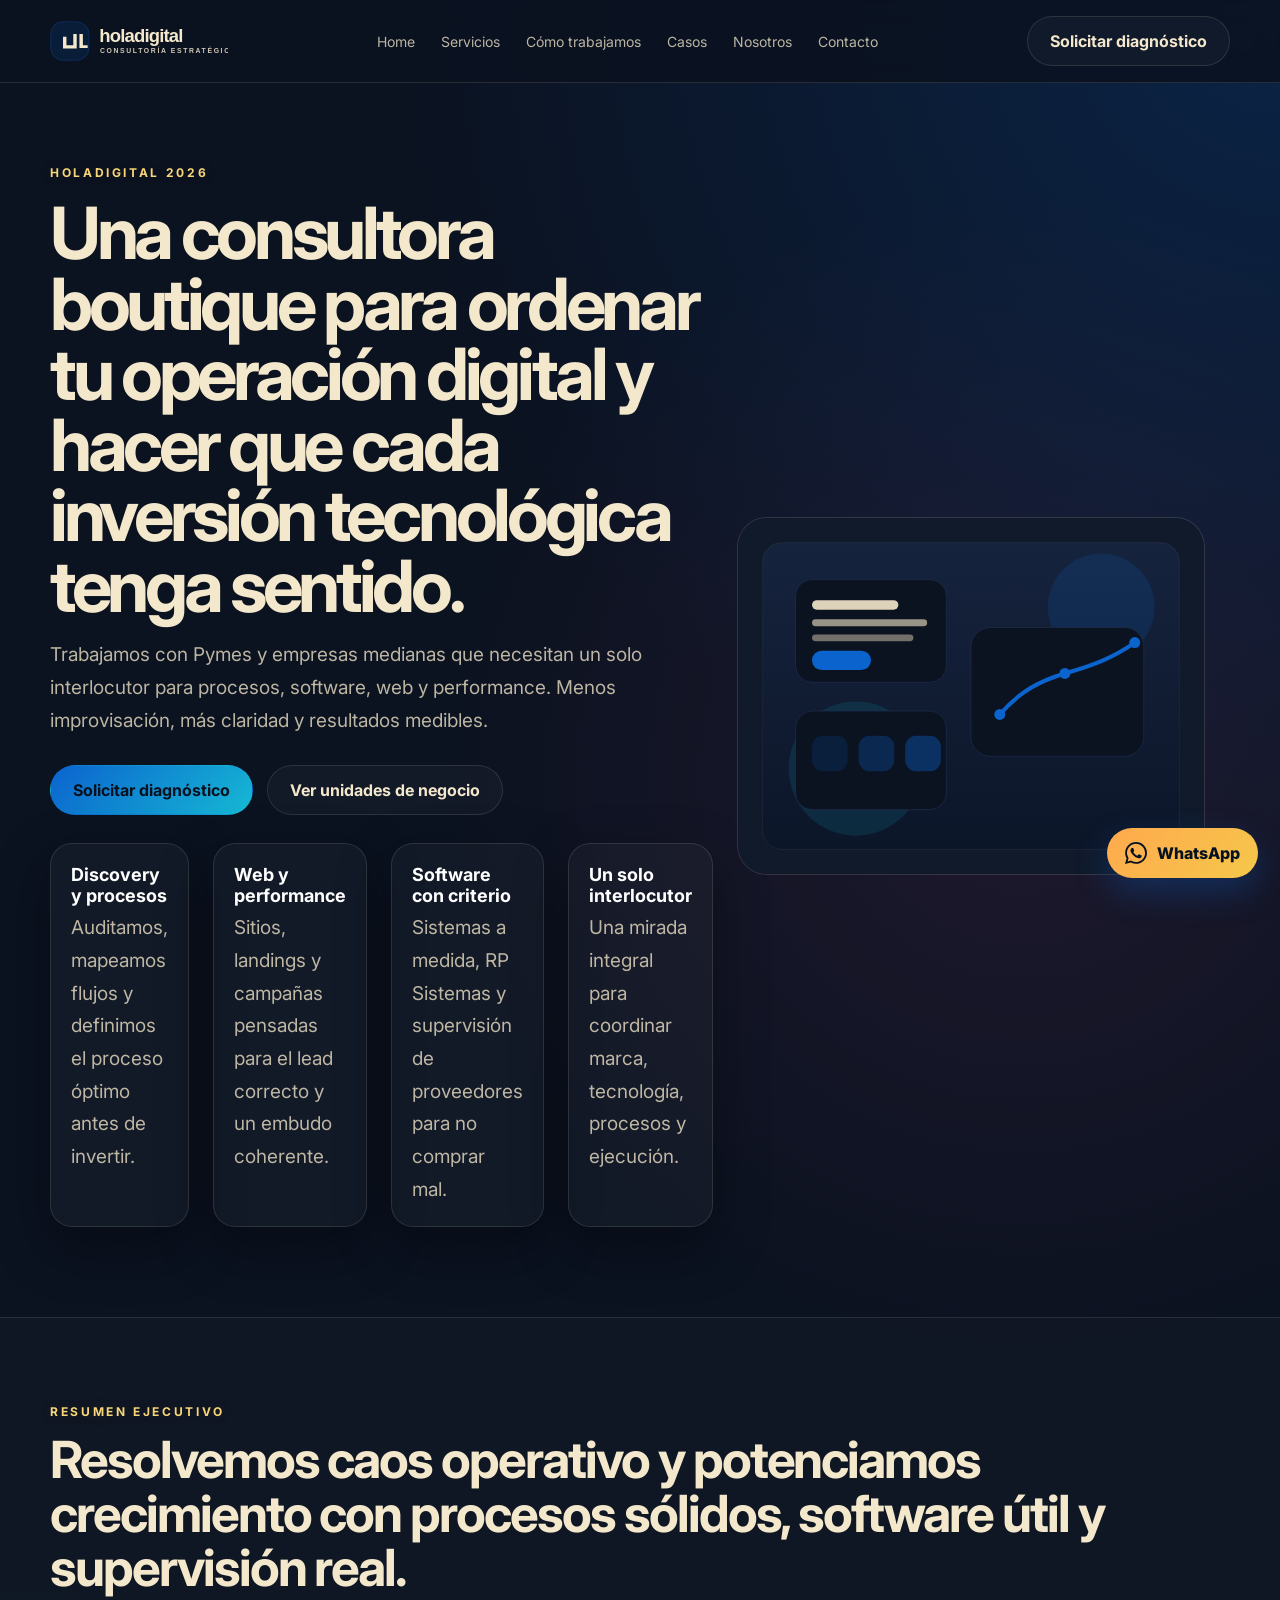
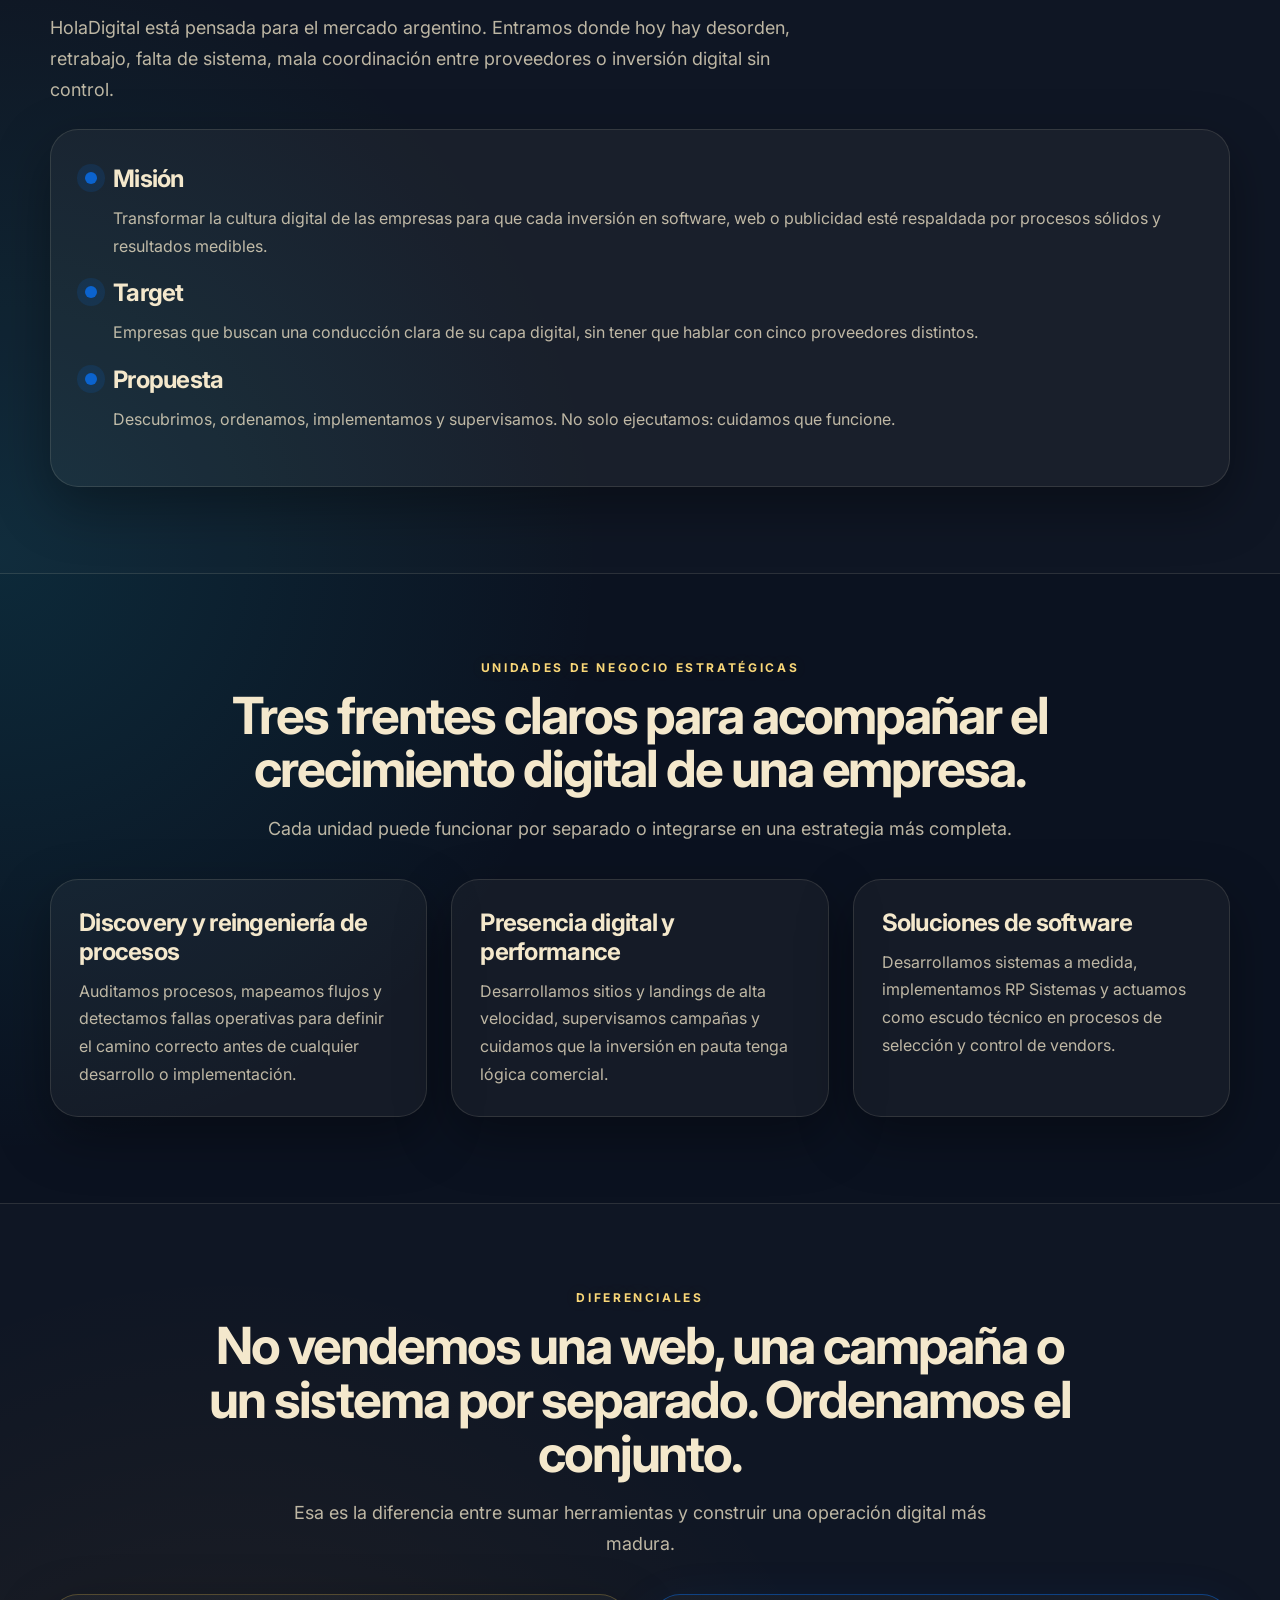
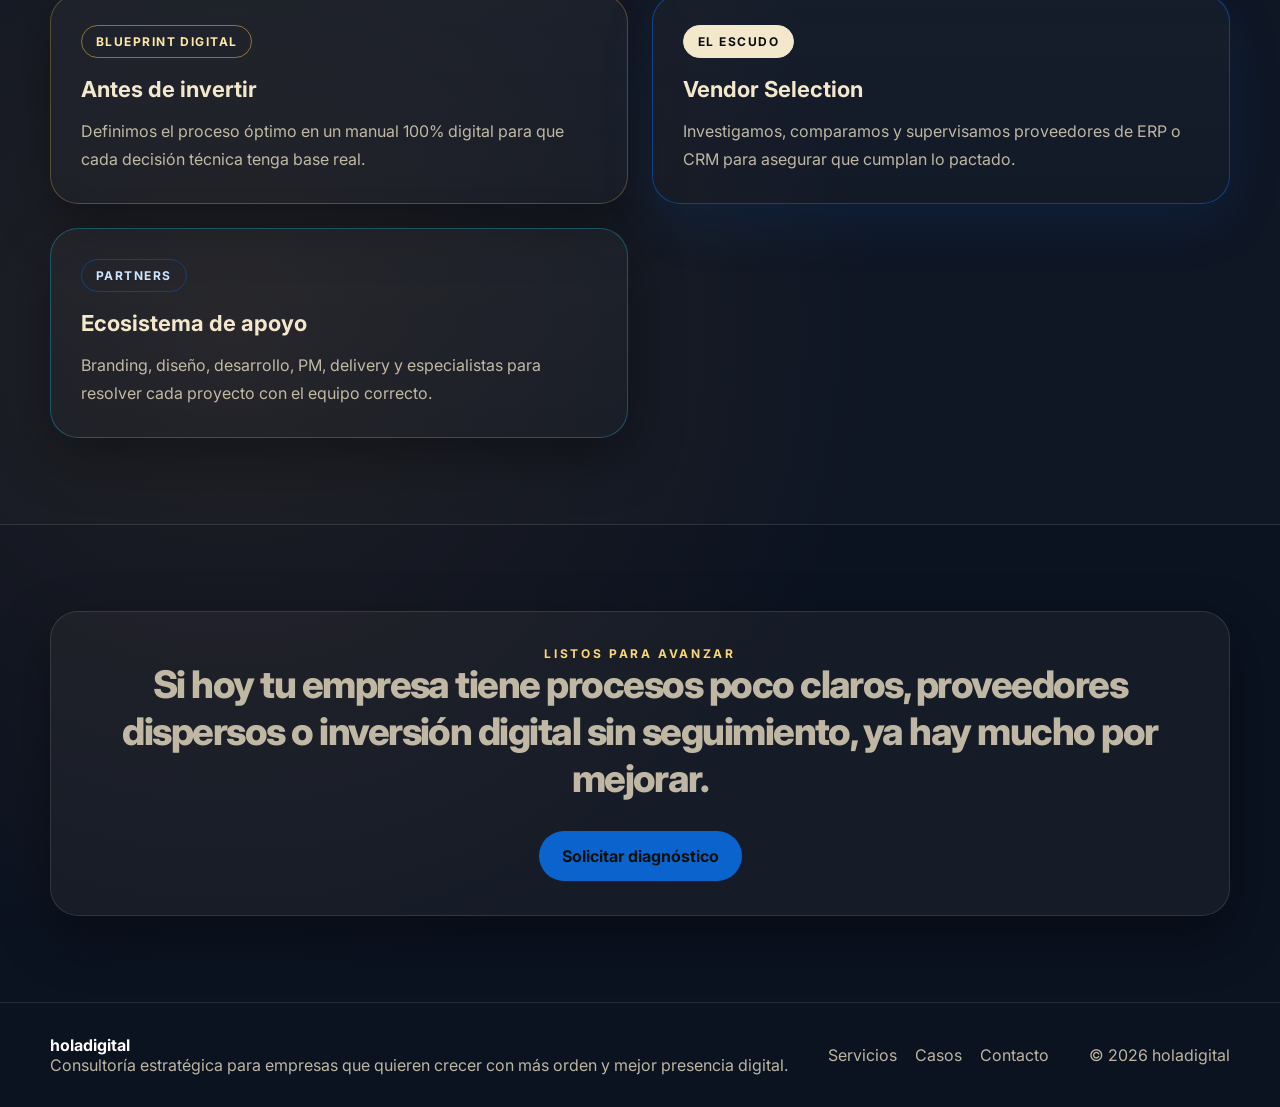
==== index.html @ 7d8ce281 "primera version sitio con plan de negocio" ====
<!DOCTYPE html><html lang="es"><head><meta charset="UTF-8" /><meta name="viewport" content="width=device-width, initial-scale=1.0" /><title>holadigital | Consultoría Estratégica .AR</title><meta name="description" content="Consultora boutique de transformación digital para Pymes y empresas medianas en Argentina." /><link rel="preconnect" href="https://fonts.googleapis.com"><link rel="preconnect" href="https://fonts.gstatic.com" crossorigin><link href="https://fonts.googleapis.com/css2?family=Inter:wght@400;500;600;700;800&display=swap" rel="stylesheet"><link rel="stylesheet" href="assets/css/styles.css" /></head><body><header class="site-header"><div class="container header-inner"><a class="brand" class="active" href="index.html"><img src="assets/img/logo-holadigital.svg" alt="holadigital" /></a><button class="mobile-toggle" aria-label="Abrir menú">Menú</button><nav class="nav"><a href="index.html">Home</a><a href="servicios.html">Servicios</a><a href="como-trabajamos.html">Cómo trabajamos</a><a href="casos.html">Casos</a><a href="nosotros.html">Nosotros</a><a href="contacto.html">Contacto</a></nav><a class="btn btn-secondary" href="contacto.html">Solicitar diagnóstico</a></div></header><main>
<section class="hero">
  <div class="container hero-grid">
    <div>
      <div class="eyebrow">HolaDigital 2026</div>
      <h1>Una consultora boutique para ordenar tu operación digital y hacer que cada inversión tecnológica tenga sentido.</h1>
      <p>Trabajamos con Pymes y empresas medianas que necesitan un solo interlocutor para procesos, software, web y performance. Menos improvisación, más claridad y resultados medibles.</p>
      <div class="btn-group">
        <a class="btn btn-primary" href="contacto.html">Solicitar diagnóstico</a>
        <a class="btn btn-secondary" href="servicios.html">Ver unidades de negocio</a>
      </div>
      <div class="hero-proof proof-grid">
        <div class="proof-card"><strong>Discovery y procesos</strong><p>Auditamos, mapeamos flujos y definimos el proceso óptimo antes de invertir.</p></div>
        <div class="proof-card"><strong>Web y performance</strong><p>Sitios, landings y campañas pensadas para el lead correcto y un embudo coherente.</p></div>
        <div class="proof-card"><strong>Software con criterio</strong><p>Sistemas a medida, RP Sistemas y supervisión de proveedores para no comprar mal.</p></div>
        <div class="proof-card"><strong>Un solo interlocutor</strong><p>Una mirada integral para coordinar marca, tecnología, procesos y ejecución.</p></div>
      </div>
    </div>
    <div class="image-wrap"><img src="assets/img/hero-visual.svg" alt="Visual institucional de holadigital" /></div>
  </div>
</section>

<section class="section section-alt">
  <div class="container split-highlight">
    <div>
      <div class="eyebrow">Resumen ejecutivo</div>
      <h2 class="section-title">Resolvemos caos operativo y potenciamos crecimiento con procesos sólidos, software útil y supervisión real.</h2>
      <p class="lead">HolaDigital está pensada para el mercado argentino. Entramos donde hoy hay desorden, retrabajo, falta de sistema, mala coordinación entre proveedores o inversión digital sin control.</p>
    </div>
    <div class="panel">
      <div class="feature-line"><span class="icon-dot"></span><div><h3>Misión</h3><p>Transformar la cultura digital de las empresas para que cada inversión en software, web o publicidad esté respaldada por procesos sólidos y resultados medibles.</p></div></div>
      <div class="feature-line"><span class="icon-dot"></span><div><h3>Target</h3><p>Empresas que buscan una conducción clara de su capa digital, sin tener que hablar con cinco proveedores distintos.</p></div></div>
      <div class="feature-line"><span class="icon-dot"></span><div><h3>Propuesta</h3><p>Descubrimos, ordenamos, implementamos y supervisamos. No solo ejecutamos: cuidamos que funcione.</p></div></div>
    </div>
  </div>
</section>

<section class="section">
  <div class="container">
    <div class="section-heading-center">
      <div class="eyebrow">Unidades de negocio estratégicas</div>
      <h2 class="section-title">Tres frentes claros para acompañar el crecimiento digital de una empresa.</h2>
      <p class="lead center-lead">Cada unidad puede funcionar por separado o integrarse en una estrategia más completa.</p>
    </div>
    <div class="grid-3">
      <div class="card">
        <h3>Discovery y reingeniería de procesos</h3>
        <p>Auditamos procesos, mapeamos flujos y detectamos fallas operativas para definir el camino correcto antes de cualquier desarrollo o implementación.</p>
      </div>
      <div class="card">
        <h3>Presencia digital y performance</h3>
        <p>Desarrollamos sitios y landings de alta velocidad, supervisamos campañas y cuidamos que la inversión en pauta tenga lógica comercial.</p>
      </div>
      <div class="card">
        <h3>Soluciones de software</h3>
        <p>Desarrollamos sistemas a medida, implementamos RP Sistemas y actuamos como escudo técnico en procesos de selección y control de vendors.</p>
      </div>
    </div>
  </div>
</section>

<section class="section section-alt">
  <div class="container">
    <div class="section-heading-center">
      <div class="eyebrow">Diferenciales</div>
      <h2 class="section-title">No vendemos una web, una campaña o un sistema por separado. Ordenamos el conjunto.</h2>
      <p class="lead center-lead">Esa es la diferencia entre sumar herramientas y construir una operación digital más madura.</p>
    </div>
    <div class="pricing-grid">
      <article class="price-card">
        <div class="plan-badge">Blueprint Digital</div>
        <h3>Antes de invertir</h3>
        <p>Definimos el proceso óptimo en un manual 100% digital para que cada decisión técnica tenga base real.</p>
      </article>
      <article class="price-card price-card-featured">
        <div class="plan-badge plan-badge-light">El Escudo</div>
        <h3>Vendor Selection</h3>
        <p>Investigamos, comparamos y supervisamos proveedores de ERP o CRM para asegurar que cumplan lo pactado.</p>
      </article>
      <article class="price-card">
        <div class="plan-badge">Partners</div>
        <h3>Ecosistema de apoyo</h3>
        <p>Branding, diseño, desarrollo, PM, delivery y especialistas para resolver cada proyecto con el equipo correcto.</p>
      </article>
    </div>
  </div>
</section>

<section class="section">
  <div class="container">
    <div class="panel cta-band">
      <div class="eyebrow">Listos para avanzar</div>
      <p class="highlight-line">Si hoy tu empresa tiene procesos poco claros, proveedores dispersos o inversión digital sin seguimiento, ya hay mucho por mejorar.</p>
      <div class="btn-group" style="justify-content:center;">
        <a class="btn btn-primary" href="contacto.html">Solicitar diagnóstico</a>
      </div>
    </div>
  </div>
</section>
</main><footer class="footer"><div class="container footer-inner"><div><strong style="display:block;color:#fff;">holadigital</strong><span>Consultoría estratégica para empresas que quieren crecer con más orden y mejor presencia digital.</span></div><div class="footer-links"><a href="servicios.html">Servicios</a><a href="casos.html">Casos</a><a href="contacto.html">Contacto</a></div><div>© <span data-year></span> holadigital</div></div></footer><a class="whatsapp-float" href="https://wa.me/5491100000000?text=Hola%20holadigital%2C%20quiero%20solicitar%20un%20diagn%C3%B3stico" target="_blank" rel="noopener"><svg viewBox="0 0 24 24" fill="currentColor" aria-hidden="true"><path d="M20.52 3.48A11.86 11.86 0 0012.07 0C5.52 0 .18 5.34.18 11.88c0 2.1.55 4.14 1.6 5.94L0 24l6.36-1.67a11.84 11.84 0 005.71 1.46h.01c6.54 0 11.88-5.34 11.88-11.88 0-3.17-1.23-6.15-3.44-8.43Zm-8.45 18.3h-.01a9.85 9.85 0 01-5.02-1.38l-.36-.21-3.77.99 1.01-3.67-.24-.38a9.84 9.84 0 01-1.5-5.25c0-5.45 4.43-9.88 9.89-9.88a9.8 9.8 0 016.99 2.9 9.83 9.83 0 012.89 6.98c0 5.45-4.43 9.9-9.89 9.9Zm5.42-7.42c-.3-.15-1.77-.87-2.04-.96-.28-.11-.47-.15-.67.15-.2.29-.77.96-.95 1.15-.17.2-.35.22-.65.07-.3-.15-1.25-.46-2.39-1.46-.88-.78-1.48-1.74-1.65-2.04-.17-.29-.02-.45.13-.6.14-.14.3-.35.45-.52.15-.17.2-.3.3-.5.1-.2.05-.37-.03-.52-.08-.15-.67-1.62-.92-2.22-.24-.58-.48-.5-.67-.5h-.57c-.2 0-.52.08-.8.37-.28.3-1.05 1.03-1.05 2.5s1.08 2.9 1.23 3.1c.15.2 2.12 3.23 5.13 4.53.72.31 1.28.5 1.72.64.72.23 1.37.2 1.88.12.58-.09 1.77-.72 2.02-1.41.25-.69.25-1.28.17-1.4-.08-.12-.28-.19-.58-.34Z"/></svg><span>WhatsApp</span></a><script src="assets/js/main.js"></script></body></html>
---- assets/css/styles.css ----
:root {
  --bg: #0b1220;
  --bg-soft: #111a2d;
  --surface: rgba(244, 232, 204, 0.045);
  --surface-strong: rgba(244, 232, 204, 0.075);
  --border: rgba(244, 232, 204, 0.12);
  --text: #F4E8CC;
  --muted: rgba(244, 232, 204, 0.76);
  --primary: #0B63CE;
  --primary-strong: #16B9D4;
  --primary-soft: rgba(11, 99, 206, 0.14);
  --primary-deep: #09489A;
  --accent-warm: #FFA94D;
  --accent-pink: #FF6AC2;
  --accent-gold: #F5C84B;
  --white: #ffffff;
  --bone: #F4E8CC;
  --max: 1180px;
  --radius: 28px;
  --shadow: 0 20px 54px rgba(0,0,0,0.34);
}
* { box-sizing: border-box; }
html { scroll-behavior: smooth; }
body {
  margin: 0;
  font-family: Inter, Arial, Helvetica, sans-serif;
  color: var(--text);
  background:
    radial-gradient(circle at top right, rgba(11,99,206,0.22), transparent 20%),
    radial-gradient(circle at left, rgba(22,185,212,0.14), transparent 24%),
    radial-gradient(circle at 80% 18%, rgba(255,106,194,0.08), transparent 16%),
    radial-gradient(circle at 18% 82%, rgba(255,169,77,0.08), transparent 18%),
    var(--bg);
}
a { color: inherit; text-decoration: none; }
img { max-width: 100%; display: block; }
p { margin: 0; color: var(--muted); line-height: 1.72; }
.container { width: min(calc(100% - 40px), var(--max)); margin: 0 auto; }
.section { padding: 86px 0; }
.section-alt { background: rgba(255,255,255,0.015); border-top: 1px solid var(--border); border-bottom: 1px solid var(--border); }
.eyebrow { color: #f9d778; text-transform: uppercase; letter-spacing: .22em; font-size: 12px; font-weight: 700; }
.section-title { font-size: clamp(30px,4vw,52px); line-height: 1.05; margin: 14px 0 18px; letter-spacing: -.04em; }
.lead { font-size: 18px; max-width: 760px; }
.small-title { font-size: 12px; letter-spacing: .2em; text-transform: uppercase; color: #ffd59a; }
.btn-group { display: flex; flex-wrap: wrap; gap: 14px; margin-top: 28px; }
.btn { display:inline-flex; align-items:center; justify-content:center; padding:14px 22px; border-radius:999px; font-weight:700; transition:.2s ease; border:1px solid transparent; }
.btn-primary { background: var(--primary); color: #08110b; }
.btn-primary:hover { transform: translateY(-1px); background: var(--primary-strong); }
.btn-secondary { border-color: var(--border); background: rgba(255,255,255,0.03); }
.btn-secondary:hover { background: rgba(255,255,255,0.06); }
.site-header { position: sticky; top:0; z-index:50; backdrop-filter: blur(12px); background: rgba(11,18,32,.86); border-bottom:1px solid var(--border); }
.header-inner { min-height:82px; display:flex; align-items:center; justify-content:space-between; gap:24px; }
.brand { display:flex; align-items:center; gap:14px; }
.brand img { width: 178px; height: auto; }
.brand-sub { font-size:11px; color: var(--muted); text-transform: uppercase; letter-spacing: .24em; }
.nav { display:flex; align-items:center; gap:26px; }
.nav a { color: var(--muted); font-size:14px; }
.nav a:hover, .nav a.active { color: var(--white); }
.mobile-toggle { display:none; }
.hero { padding: 82px 0 90px; }
.hero-grid, .grid-2, .grid-3, .grid-4, .contact-layout, .table-row, .split-highlight, .pricing-grid, .proof-grid { display:grid; gap:24px; }
.hero-grid { grid-template-columns: 1.05fr .95fr; align-items:center; }
.hero h1 { font-size: clamp(42px,6vw,72px); line-height: .98; margin: 18px 0; letter-spacing: -.06em; }
.hero p { max-width: 700px; font-size: 19px; }
.grid-2 { grid-template-columns: repeat(2,1fr); }
.grid-3 { grid-template-columns: repeat(3,1fr); }
.grid-4, .proof-grid { grid-template-columns: repeat(4,1fr); }
.card, .panel, .image-card, .price-card, .proof-card { border:1px solid var(--border); background: var(--surface); border-radius: var(--radius); box-shadow: var(--shadow); }
.card { padding: 28px; }
.panel { padding: 34px; }
.image-card { overflow:hidden; }
.card h3, .panel h3 { margin:0 0 12px; font-size:24px; letter-spacing:-.03em; }
.case-top, .plan-badge { font-size:12px; text-transform:uppercase; letter-spacing:.12em; font-weight:700; }
.case-top { color:#f9d778; }
.feature-line { display:flex; gap:16px; align-items:flex-start; margin-bottom:18px; }
.icon-dot { width:12px; height:12px; border-radius:999px; background: var(--primary); box-shadow: 0 0 0 8px rgba(11,99,206,.16); margin-top:8px; flex:0 0 auto; }
.stat-block, .proof-card { padding:20px; border-radius:22px; background: rgba(255,255,255,0.03); border:1px solid var(--border); }
.metric { font-size:16px; font-weight:600; color:var(--text); }
.metric small { display:block; margin-top:8px; color:var(--muted); font-weight:400; }
.before-after { display:grid; gap:16px; margin:20px 0; }
.impact { border:1px solid rgba(11,99,206,.3); background: var(--primary-soft); border-radius:22px; padding:18px; }
.page-hero { padding: 76px 0 56px; }
.page-hero .section-title { max-width: 900px; }
.highlight-line { font-size: clamp(24px,3vw,38px); line-height:1.24; font-weight:800; letter-spacing:-.04em; }
.image-wrap { border-radius: 30px; overflow:hidden; border:1px solid var(--border); background: rgba(255,255,255,0.02); }
form { display:grid; gap:16px; }
.form-grid { display:grid; grid-template-columns:repeat(2,1fr); gap:16px; }
label { display:grid; gap:8px; font-size:14px; color: var(--muted); }
input, textarea { width:100%; background:#0a1120; border:1px solid var(--border); border-radius:18px; padding:14px 16px; color:var(--text); font:inherit; }
textarea { min-height: 160px; resize: vertical; }
input:focus, textarea:focus { outline:2px solid rgba(11,99,206,.3); border-color: rgba(11,99,206,.35); }
.footer { border-top:1px solid var(--border); padding:32px 0; color: var(--muted); }
.footer-inner { display:flex; justify-content:space-between; align-items:center; gap:20px; }
.footer-links { display:flex; flex-wrap:wrap; gap:18px; }
.cta-band { text-align:center; }
.process-step { display:grid; grid-template-columns:58px 1fr; gap:18px; align-items:start; }
.step-number { width:58px; height:58px; border-radius:18px; background: var(--primary); color:#08110b; font-weight:800; display:flex; align-items:center; justify-content:center; }
.plan-badge { display:inline-flex; align-items:center; justify-content:center; border:1px solid rgba(11,99,206,.45); color:#cde6ff; padding:8px 14px; border-radius:999px; margin-bottom:18px; }
.plan-badge-light { background: var(--bone); color:#0D0D0D; border-color: var(--bone); }
.section-heading-center { text-align:center; max-width:900px; margin:0 auto 34px; }
.center-lead { margin:0 auto; }
.pricing-grid { grid-template-columns: repeat(2,1fr); }
.price-card { padding: 30px; background: linear-gradient(180deg, rgba(255,255,255,.03), rgba(255,255,255,.015)); }
.price-card-featured { border-color: rgba(11,99,206,.7); box-shadow: 0 18px 56px rgba(11,99,206,.18); }
.price-card h3 { font-size: 22px; margin:0 0 16px; }
.price-line { display:flex; align-items:flex-end; gap:10px; margin-bottom:18px; }
.price { font-size: clamp(42px,6vw,64px); line-height:1; font-weight:800; letter-spacing:-.05em; color:var(--white); }
.price-period { font-size:16px; color:var(--muted); padding-bottom:8px; }
.plan-list { list-style:none; padding:22px 0 0; margin:22px 0 0; border-top:1px solid rgba(255,255,255,.14); display:grid; gap:14px; }
.plan-list li { position:relative; padding-left:20px; color: var(--text); line-height:1.6; }
.plan-list li::before { content:"✓"; position:absolute; left:0; top:0; color:#ffd277; font-weight:800; }
.plan-list li.plan-warning { color: #ffb7a7; }
.plan-list li.plan-warning::before { content:"✕"; color:#ff8f77; }
.plan-mini-tags { display:flex; gap:12px; flex-wrap:wrap; margin-top:18px; }
.plan-mini-tags span { padding: 12px 16px; border-radius:16px; background: rgba(255,255,255,.05); border:1px solid var(--border); color: var(--text); font-weight:600; }
.price-actions { display:grid; gap:12px; margin-top:24px; }
.plan-btn-outline { border-color: rgba(22,185,212,.5); color:#caeff5; background: transparent; }
.plan-btn-outline:hover { background: rgba(22,185,212,.09); }
.pricing-note { margin-top: 24px; text-align:center; }
.contact-layout { grid-template-columns: .95fr 1.05fr; }
.quote-box, .note-box { padding:24px; border-radius:24px; border:1px solid var(--border); background: rgba(255,255,255,0.03); }
.list-clean { display:grid; gap:14px; padding:0; margin:24px 0 0; list-style:none; }
.list-clean li { padding:18px; border-radius:20px; background: rgba(255,255,255,0.03); border:1px solid var(--border); }
.logo-lockup { display:flex; flex-direction:column; gap:2px; }
.hero-proof { margin-top: 28px; }
.proof-card strong { display:block; color:var(--white); font-size:18px; margin-bottom:6px; }
.whatsapp-float {
  position: fixed;
  right: 22px;
  bottom: 22px;
  z-index: 60;
  display: inline-flex;
  align-items: center;
  gap: 10px;
  padding: 14px 18px;
  border-radius: 999px;
  background: linear-gradient(135deg, var(--primary), var(--primary-strong));
  color: #08111f;
  font-weight: 800;
  box-shadow: 0 14px 34px rgba(11,99,206,.30);
}
.whatsapp-float svg { width: 22px; height: 22px; }
.note-compact { font-size: 13px; color: var(--muted); margin-top: 14px; }
@media (max-width: 1024px) {
  .hero-grid, .contact-layout, .grid-3, .grid-4, .proof-grid, .grid-2, .table-row, .split-highlight, .pricing-grid { grid-template-columns:1fr; }
  .header-inner { flex-wrap:wrap; }
  .nav { order:3; width:100%; overflow-x:auto; padding-bottom:6px; }
}
@media (max-width: 720px) {
  .section { padding: 68px 0; }
  .hero { padding: 54px 0 66px; }
  .panel, .card, .price-card { padding: 22px; }
  .form-grid { grid-template-columns:1fr; }
  .footer-inner { flex-direction:column; align-items:flex-start; }
  .nav { display:none; }
  .nav.open { display:flex; flex-direction:column; width:100%; align-items:flex-start; gap:14px; padding:18px 0 4px; }
  .mobile-toggle { display:inline-flex; border:1px solid var(--border); background:rgba(255,255,255,.03); color:var(--text); border-radius:12px; padding:10px 12px; cursor:pointer; }
  .brand img { width: 150px; }
  .whatsapp-float { right: 16px; bottom: 16px; padding: 13px 16px; }
  .whatsapp-float span { display:none; }
}


.hero .eyebrow, .section .eyebrow { text-shadow: 0 0 18px rgba(245,200,75,0.14); }
.hero .btn-primary, .price-actions .btn-primary, .step-number {
  background: linear-gradient(135deg, var(--primary), var(--primary-strong));
  color: #08111f;
}
.brand-sub { color: rgba(244,232,204,.68); }
.plan-mini-tags span:nth-child(1) { border-color: rgba(11,99,206,.35); }
.plan-mini-tags span:nth-child(2) { border-color: rgba(22,185,212,.35); }
.price-card:nth-child(1) { border-color: rgba(245,200,75,.26); }
.price-card:nth-child(1) .plan-badge { border-color: rgba(245,200,75,.5); color: #ffe7a8; }
.price-card:nth-child(2) { border-color: rgba(11,99,206,.55); box-shadow: 0 18px 56px rgba(11,99,206,.12); }
.price-card:nth-child(3) { border-color: rgba(22,185,212,.36); }
.price-card:nth-child(4) { border-color: rgba(255,106,194,.32); }
.price-card:nth-child(4) .plan-badge { border-color: rgba(255,106,194,.55); color: #ffd0eb; }
.quote-box, .note-box { background: linear-gradient(180deg, rgba(244,232,204,0.035), rgba(255,255,255,0.02)); }
.whatsapp-float {
  background: linear-gradient(135deg, var(--accent-warm), var(--accent-gold));
}
.whatsapp-float:hover { transform: translateY(-1px); }
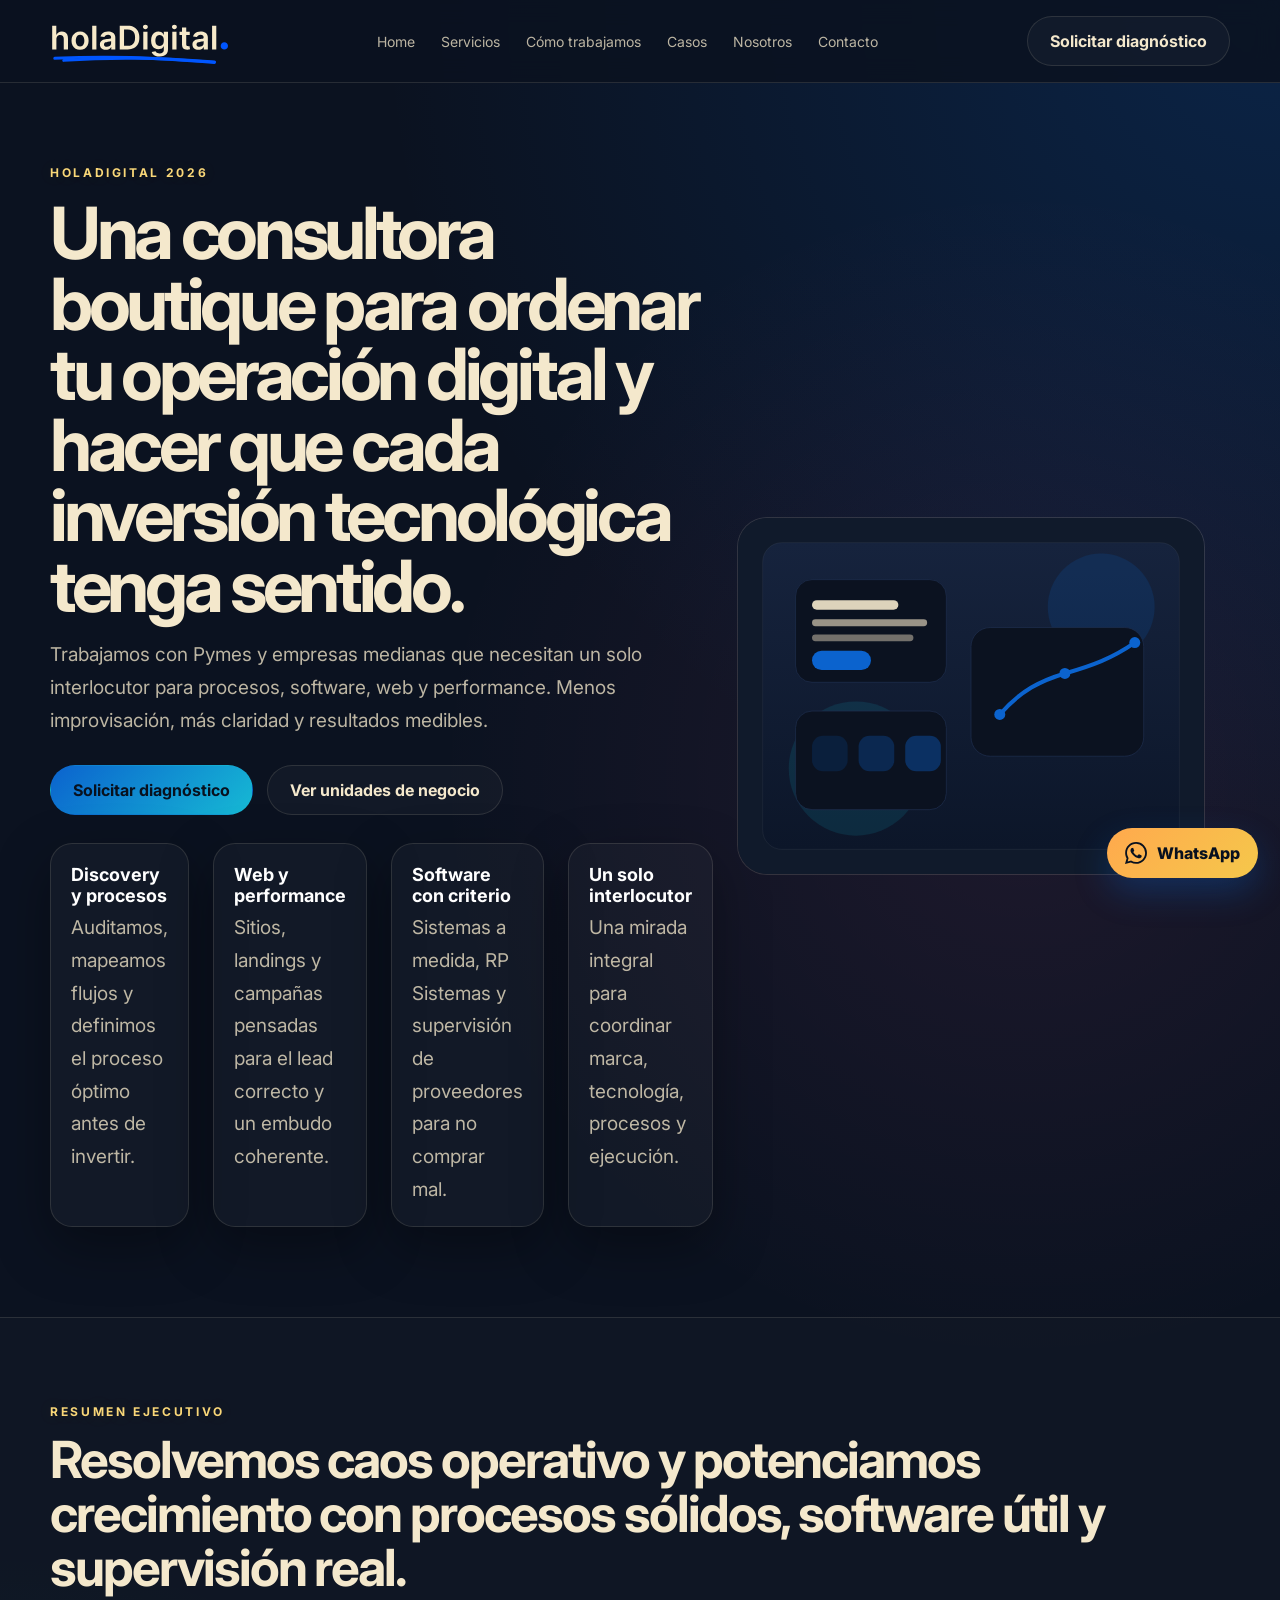
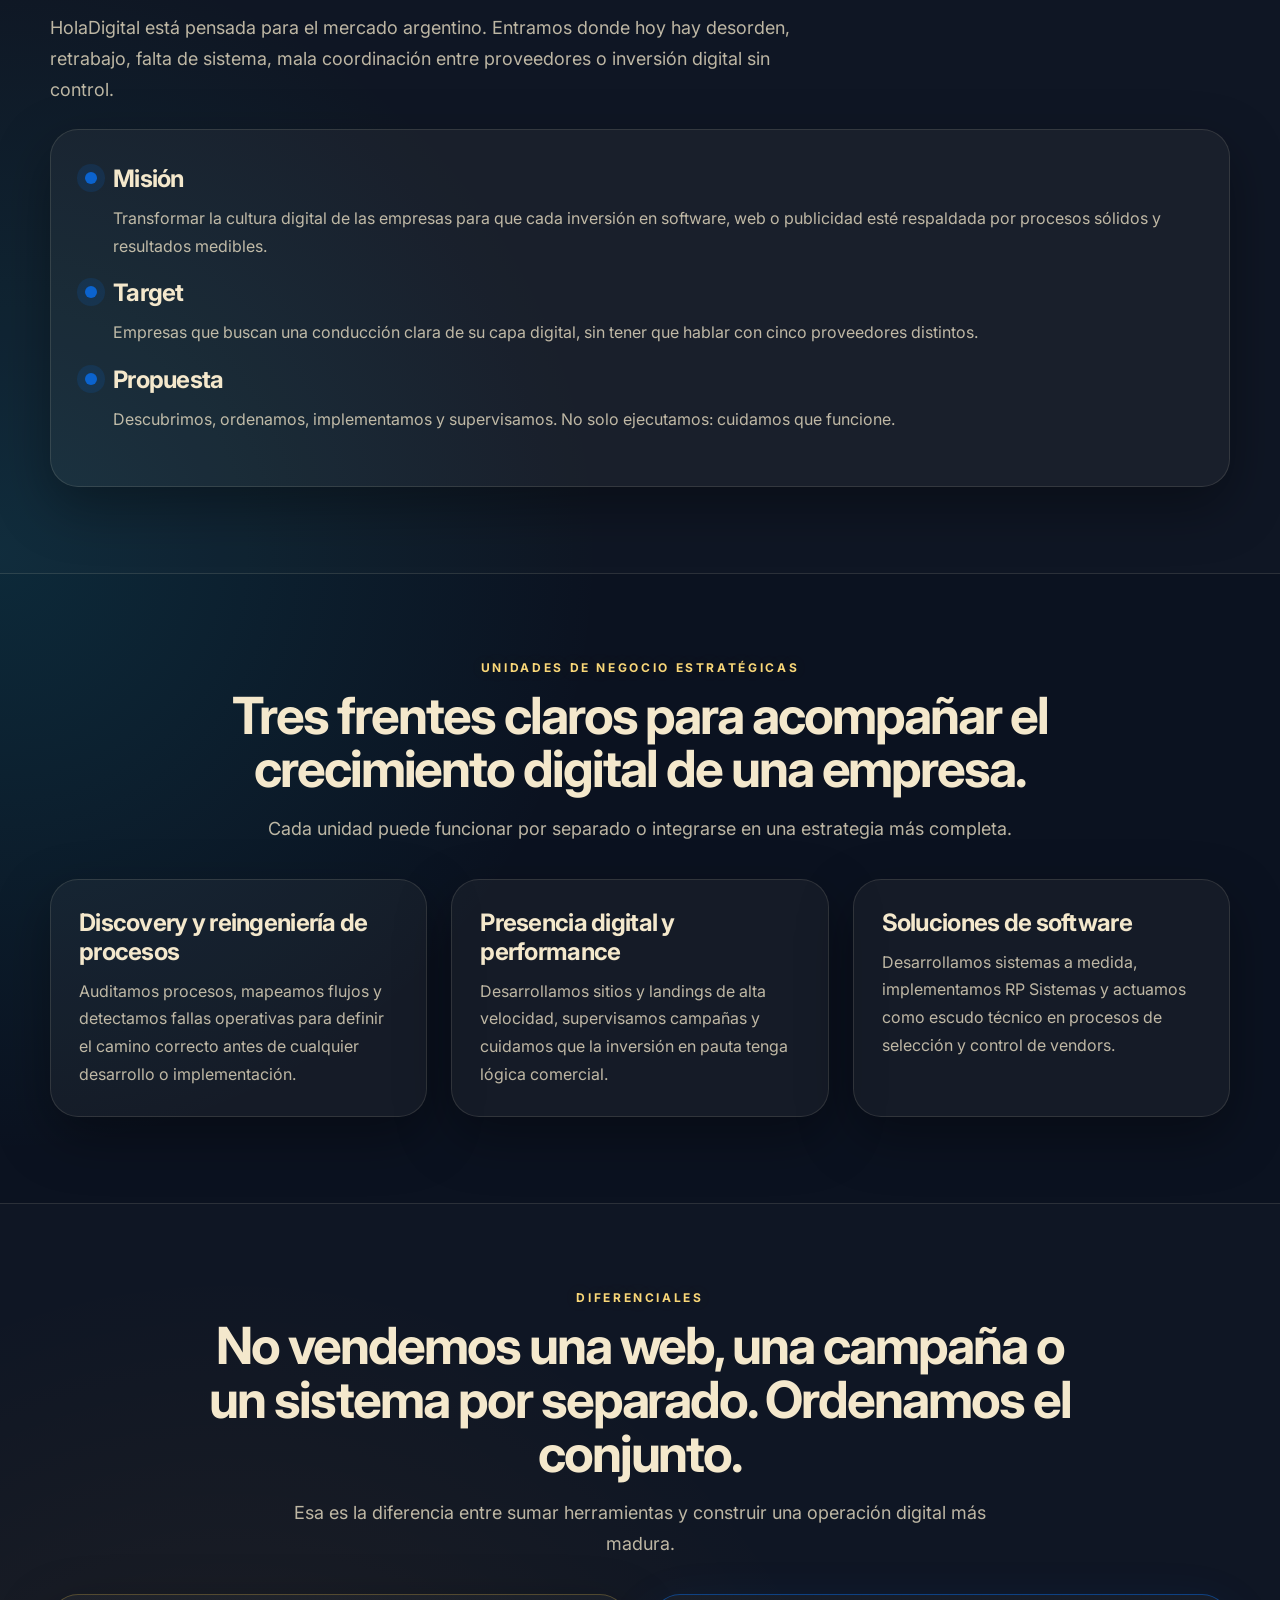
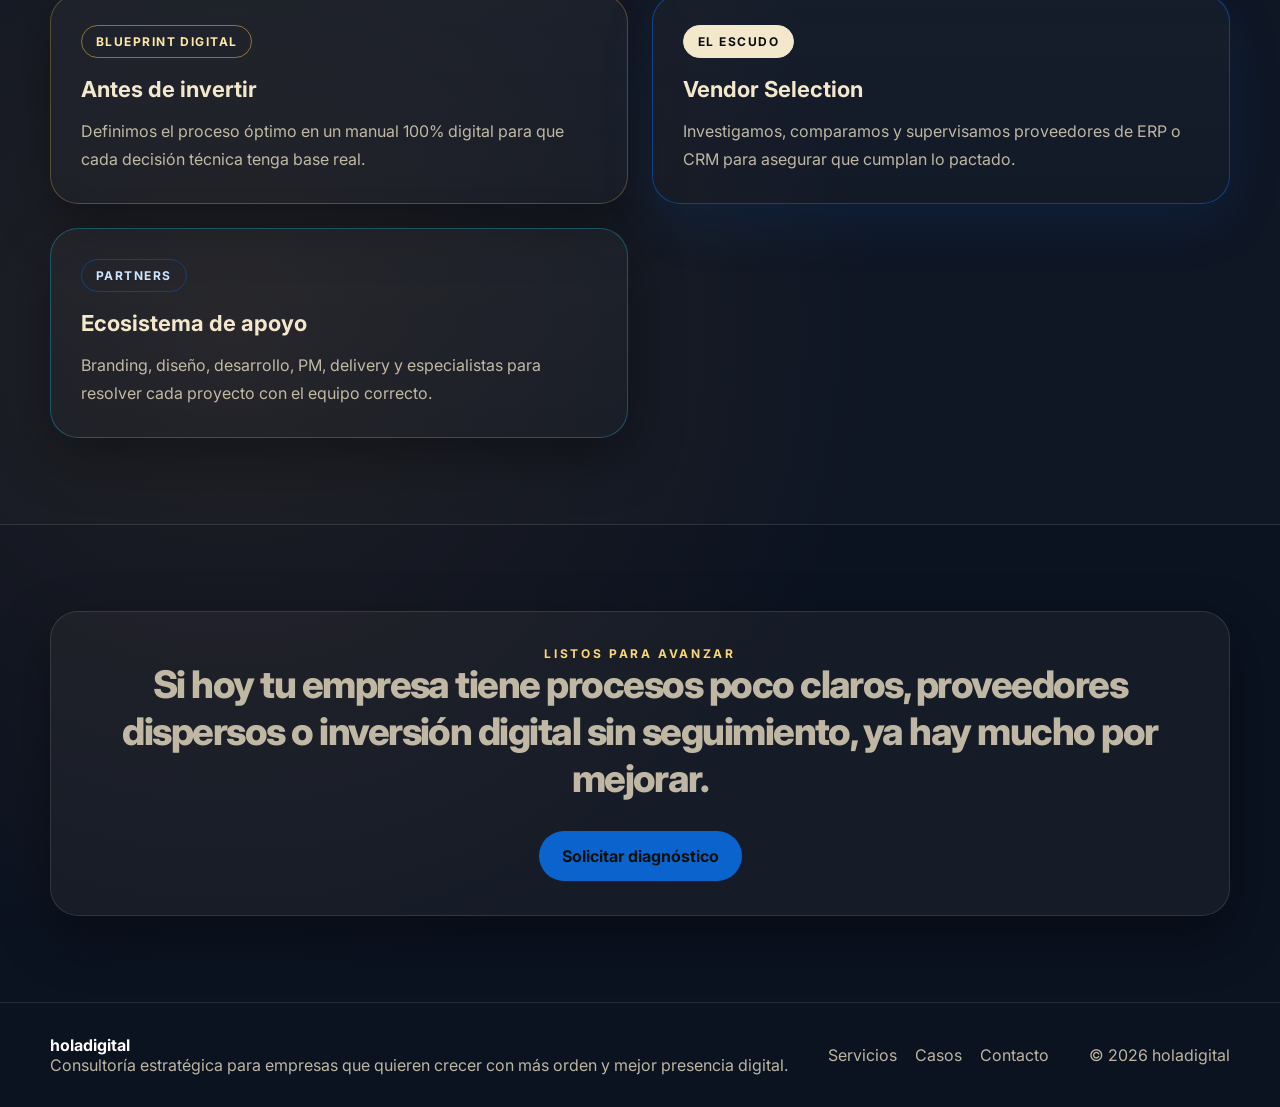
==== commit f4bb7bfa: "Update index.html" ====
--- a/index.html
+++ b/index.html
@@ -1,4 +1,4 @@
-<!DOCTYPE html><html lang="es"><head><meta charset="UTF-8" /><meta name="viewport" content="width=device-width, initial-scale=1.0" /><title>holadigital | Consultoría Estratégica .AR</title><meta name="description" content="Consultora boutique de transformación digital para Pymes y empresas medianas en Argentina." /><link rel="preconnect" href="https://fonts.googleapis.com"><link rel="preconnect" href="https://fonts.gstatic.com" crossorigin><link href="https://fonts.googleapis.com/css2?family=Inter:wght@400;500;600;700;800&display=swap" rel="stylesheet"><link rel="stylesheet" href="assets/css/styles.css" /></head><body><header class="site-header"><div class="container header-inner"><a class="brand" class="active" href="index.html"><img src="assets/img/logo-holadigital.svg" alt="holadigital" /></a><button class="mobile-toggle" aria-label="Abrir menú">Menú</button><nav class="nav"><a href="index.html">Home</a><a href="servicios.html">Servicios</a><a href="como-trabajamos.html">Cómo trabajamos</a><a href="casos.html">Casos</a><a href="nosotros.html">Nosotros</a><a href="contacto.html">Contacto</a></nav><a class="btn btn-secondary" href="contacto.html">Solicitar diagnóstico</a></div></header><main>
+<!DOCTYPE html><html lang="es"><head><meta charset="UTF-8" /><meta name="viewport" content="width=device-width, initial-scale=1.0" /><title>holadigital | Consultoría Estratégica .AR</title><meta name="description" content="Consultora boutique de transformación digital para Pymes y empresas medianas en Argentina." /><link rel="preconnect" href="https://fonts.googleapis.com"><link rel="preconnect" href="https://fonts.gstatic.com" crossorigin><link href="https://fonts.googleapis.com/css2?family=Inter:wght@400;500;600;700;800&display=swap" rel="stylesheet"><link rel="stylesheet" href="assets/css/styles.css" /></head><body><header class="site-header"><div class="container header-inner"><a class="brand" class="active" href="index.html"><img src="assets/img/logo-holadigital2.svg" alt="holadigital" /></a><button class="mobile-toggle" aria-label="Abrir menú">Menú</button><nav class="nav"><a href="index.html">Home</a><a href="servicios.html">Servicios</a><a href="como-trabajamos.html">Cómo trabajamos</a><a href="casos.html">Casos</a><a href="nosotros.html">Nosotros</a><a href="contacto.html">Contacto</a></nav><a class="btn btn-secondary" href="contacto.html">Solicitar diagnóstico</a></div></header><main>
 <section class="hero">
   <div class="container hero-grid">
     <div>
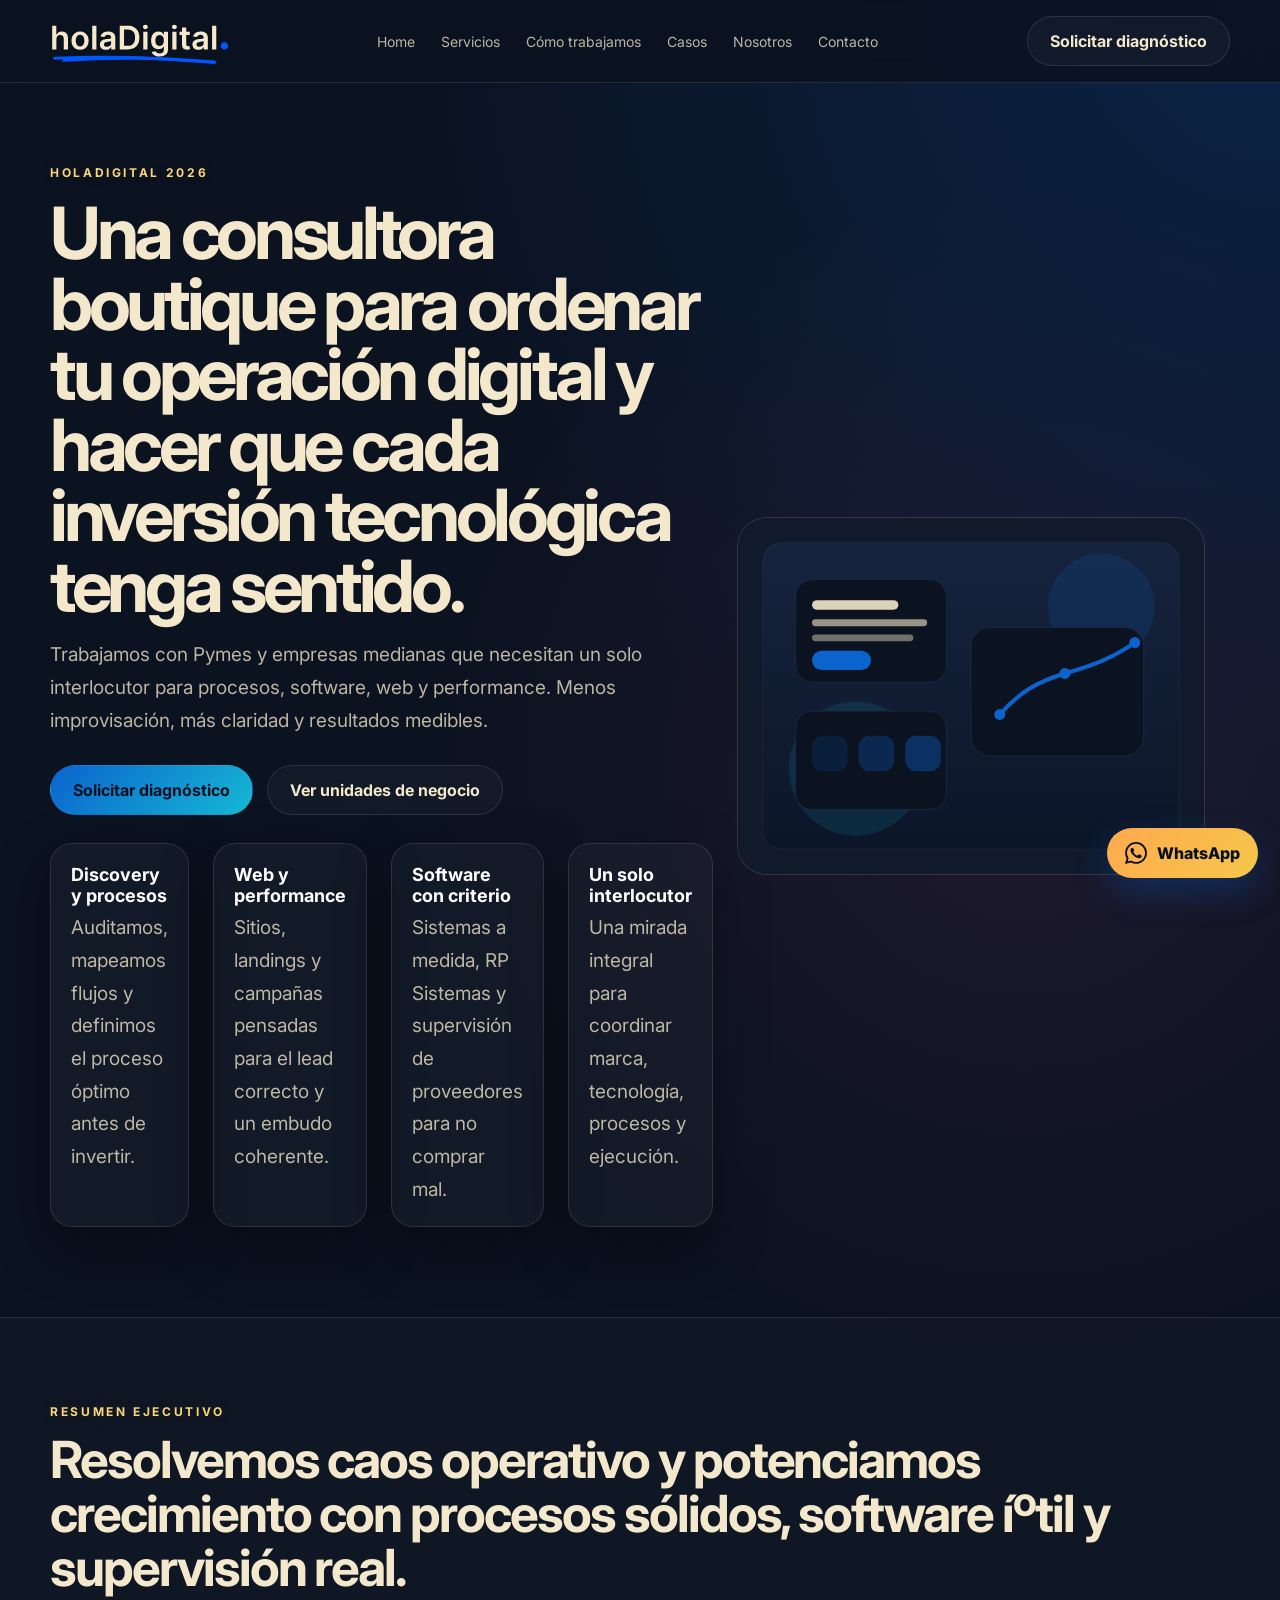
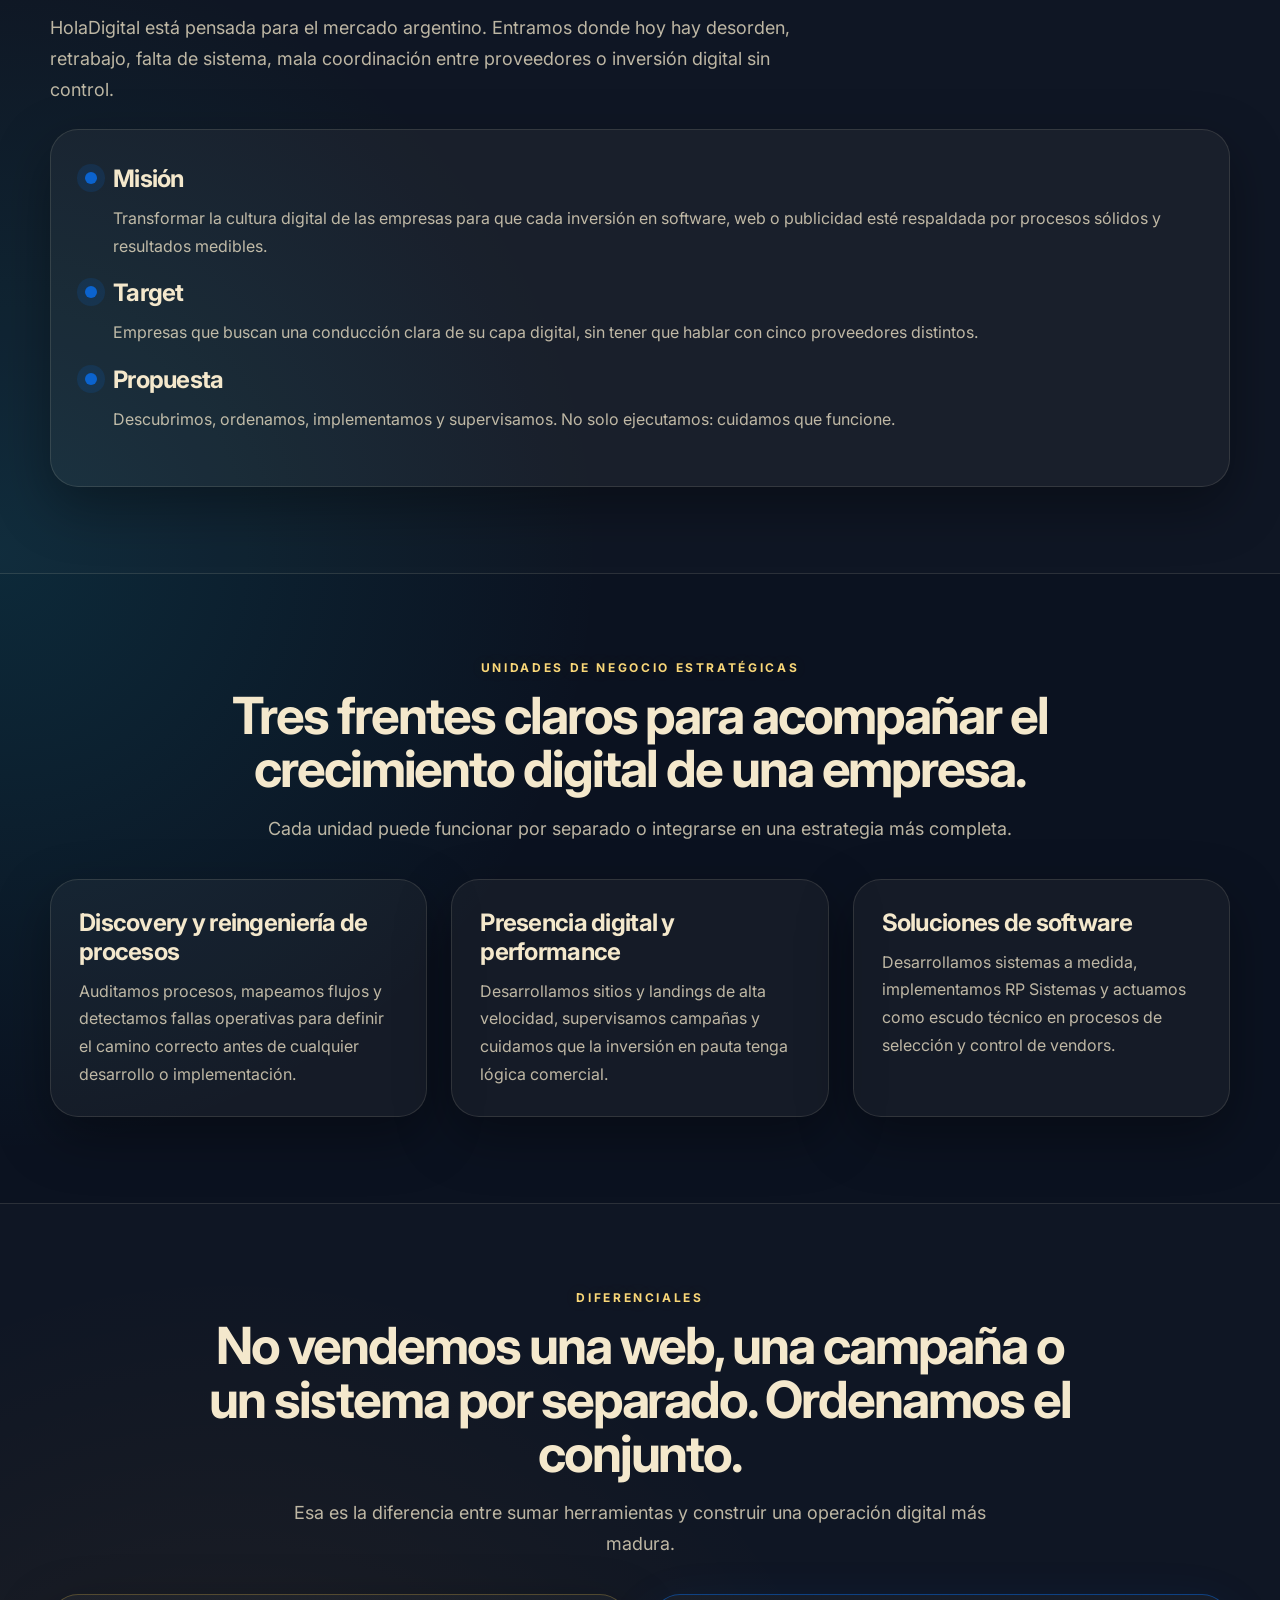
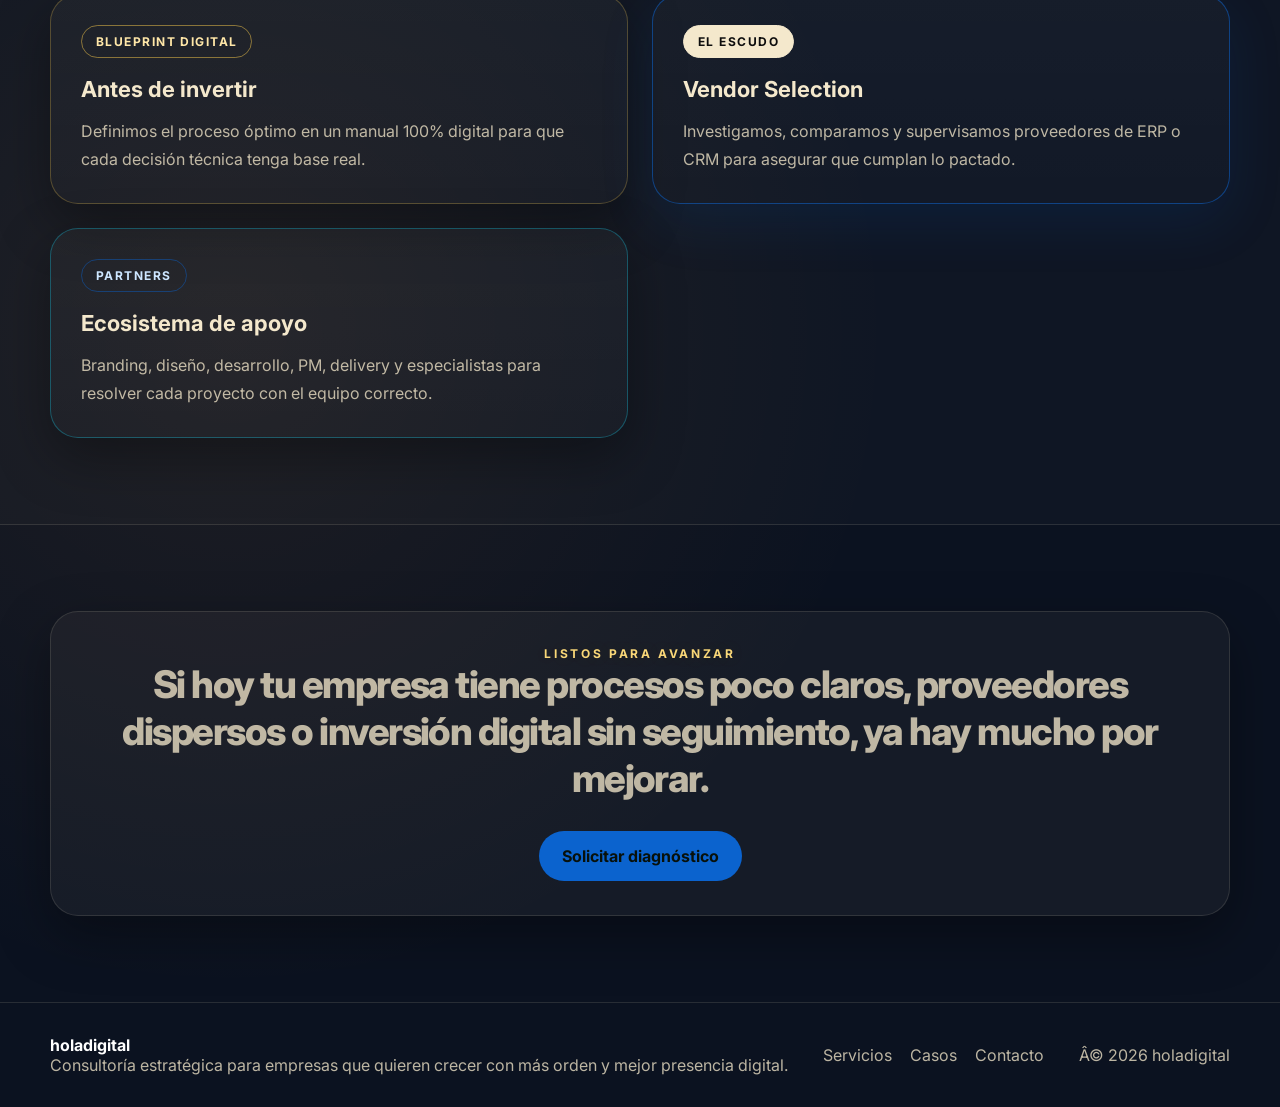
==== commit 55bc9425: "cambios de acentos en los textos" ====
--- a/index.html
+++ b/index.html
@@ -1,4 +1,4 @@
-<!DOCTYPE html><html lang="es"><head><meta charset="UTF-8" /><meta name="viewport" content="width=device-width, initial-scale=1.0" /><title>holadigital | Consultoría Estratégica .AR</title><meta name="description" content="Consultora boutique de transformación digital para Pymes y empresas medianas en Argentina." /><link rel="preconnect" href="https://fonts.googleapis.com"><link rel="preconnect" href="https://fonts.gstatic.com" crossorigin><link href="https://fonts.googleapis.com/css2?family=Inter:wght@400;500;600;700;800&display=swap" rel="stylesheet"><link rel="stylesheet" href="assets/css/styles.css" /></head><body><header class="site-header"><div class="container header-inner"><a class="brand" class="active" href="index.html"><img src="assets/img/logo-holadigital2.svg" alt="holadigital" /></a><button class="mobile-toggle" aria-label="Abrir menú">Menú</button><nav class="nav"><a href="index.html">Home</a><a href="servicios.html">Servicios</a><a href="como-trabajamos.html">Cómo trabajamos</a><a href="casos.html">Casos</a><a href="nosotros.html">Nosotros</a><a href="contacto.html">Contacto</a></nav><a class="btn btn-secondary" href="contacto.html">Solicitar diagnóstico</a></div></header><main>
+<!DOCTYPE html><html lang="es"><head><meta charset="UTF-8" /><meta name="viewport" content="width=device-width, initial-scale=1.0" /><title>holadigital | Consultorí­a Estratégica .AR</title><meta name="description" content="Consultora boutique de transformación digital para Pymes y empresas medianas en Argentina." /><link rel="preconnect" href="https://fonts.googleapis.com"><link rel="preconnect" href="https://fonts.gstatic.com" crossorigin><link href="https://fonts.googleapis.com/css2?family=Inter:wght@400;500;600;700;800&display=swap" rel="stylesheet"><link rel="stylesheet" href="assets/css/styles.css" /></head><body><header class="site-header"><div class="container header-inner"><a class="brand" class="active" href="index.html"><img src="assets/img/logo-holadigital.svg" alt="holadigital" /></a><button class="mobile-toggle" aria-label="Abrir meníº">Meníº</button><nav class="nav"><a href="index.html">Home</a><a href="servicios.html">Servicios</a><a href="como-trabajamos.html">Cómo trabajamos</a><a href="casos.html">Casos</a><a href="nosotros.html">Nosotros</a><a href="contacto.html">Contacto</a></nav><a class="btn btn-secondary" href="contacto.html">Solicitar diagnóstico</a></div></header><main>
 <section class="hero">
   <div class="container hero-grid">
     <div>
@@ -13,7 +13,7 @@
         <div class="proof-card"><strong>Discovery y procesos</strong><p>Auditamos, mapeamos flujos y definimos el proceso óptimo antes de invertir.</p></div>
         <div class="proof-card"><strong>Web y performance</strong><p>Sitios, landings y campañas pensadas para el lead correcto y un embudo coherente.</p></div>
         <div class="proof-card"><strong>Software con criterio</strong><p>Sistemas a medida, RP Sistemas y supervisión de proveedores para no comprar mal.</p></div>
-        <div class="proof-card"><strong>Un solo interlocutor</strong><p>Una mirada integral para coordinar marca, tecnología, procesos y ejecución.</p></div>
+        <div class="proof-card"><strong>Un solo interlocutor</strong><p>Una mirada integral para coordinar marca, tecnologí­a, procesos y ejecución.</p></div>
       </div>
     </div>
     <div class="image-wrap"><img src="assets/img/hero-visual.svg" alt="Visual institucional de holadigital" /></div>
@@ -24,7 +24,7 @@
   <div class="container split-highlight">
     <div>
       <div class="eyebrow">Resumen ejecutivo</div>
-      <h2 class="section-title">Resolvemos caos operativo y potenciamos crecimiento con procesos sólidos, software útil y supervisión real.</h2>
+      <h2 class="section-title">Resolvemos caos operativo y potenciamos crecimiento con procesos sólidos, software íºtil y supervisión real.</h2>
       <p class="lead">HolaDigital está pensada para el mercado argentino. Entramos donde hoy hay desorden, retrabajo, falta de sistema, mala coordinación entre proveedores o inversión digital sin control.</p>
     </div>
     <div class="panel">
@@ -44,7 +44,7 @@
     </div>
     <div class="grid-3">
       <div class="card">
-        <h3>Discovery y reingeniería de procesos</h3>
+        <h3>Discovery y reingenierí­a de procesos</h3>
         <p>Auditamos procesos, mapeamos flujos y detectamos fallas operativas para definir el camino correcto antes de cualquier desarrollo o implementación.</p>
       </div>
       <div class="card">
@@ -97,4 +97,4 @@
     </div>
   </div>
 </section>
-</main><footer class="footer"><div class="container footer-inner"><div><strong style="display:block;color:#fff;">holadigital</strong><span>Consultoría estratégica para empresas que quieren crecer con más orden y mejor presencia digital.</span></div><div class="footer-links"><a href="servicios.html">Servicios</a><a href="casos.html">Casos</a><a href="contacto.html">Contacto</a></div><div>© <span data-year></span> holadigital</div></div></footer><a class="whatsapp-float" href="https://wa.me/5491100000000?text=Hola%20holadigital%2C%20quiero%20solicitar%20un%20diagn%C3%B3stico" target="_blank" rel="noopener"><svg viewBox="0 0 24 24" fill="currentColor" aria-hidden="true"><path d="M20.52 3.48A11.86 11.86 0 0012.07 0C5.52 0 .18 5.34.18 11.88c0 2.1.55 4.14 1.6 5.94L0 24l6.36-1.67a11.84 11.84 0 005.71 1.46h.01c6.54 0 11.88-5.34 11.88-11.88 0-3.17-1.23-6.15-3.44-8.43Zm-8.45 18.3h-.01a9.85 9.85 0 01-5.02-1.38l-.36-.21-3.77.99 1.01-3.67-.24-.38a9.84 9.84 0 01-1.5-5.25c0-5.45 4.43-9.88 9.89-9.88a9.8 9.8 0 016.99 2.9 9.83 9.83 0 012.89 6.98c0 5.45-4.43 9.9-9.89 9.9Zm5.42-7.42c-.3-.15-1.77-.87-2.04-.96-.28-.11-.47-.15-.67.15-.2.29-.77.96-.95 1.15-.17.2-.35.22-.65.07-.3-.15-1.25-.46-2.39-1.46-.88-.78-1.48-1.74-1.65-2.04-.17-.29-.02-.45.13-.6.14-.14.3-.35.45-.52.15-.17.2-.3.3-.5.1-.2.05-.37-.03-.52-.08-.15-.67-1.62-.92-2.22-.24-.58-.48-.5-.67-.5h-.57c-.2 0-.52.08-.8.37-.28.3-1.05 1.03-1.05 2.5s1.08 2.9 1.23 3.1c.15.2 2.12 3.23 5.13 4.53.72.31 1.28.5 1.72.64.72.23 1.37.2 1.88.12.58-.09 1.77-.72 2.02-1.41.25-.69.25-1.28.17-1.4-.08-.12-.28-.19-.58-.34Z"/></svg><span>WhatsApp</span></a><script src="assets/js/main.js"></script></body></html>
+</main><footer class="footer"><div class="container footer-inner"><div><strong style="display:block;color:#fff;">holadigital</strong><span>Consultorí­a estratégica para empresas que quieren crecer con más orden y mejor presencia digital.</span></div><div class="footer-links"><a href="servicios.html">Servicios</a><a href="casos.html">Casos</a><a href="contacto.html">Contacto</a></div><div>Â© <span data-year></span> holadigital</div></div></footer><a class="whatsapp-float" href="https://wa.me/5491100000000?text=Hola%20holadigital%2C%20quiero%20solicitar%20un%20diagn%C3%B3stico" target="_blank" rel="noopener"><svg viewBox="0 0 24 24" fill="currentColor" aria-hidden="true"><path d="M20.52 3.48A11.86 11.86 0 0012.07 0C5.52 0 .18 5.34.18 11.88c0 2.1.55 4.14 1.6 5.94L0 24l6.36-1.67a11.84 11.84 0 005.71 1.46h.01c6.54 0 11.88-5.34 11.88-11.88 0-3.17-1.23-6.15-3.44-8.43Zm-8.45 18.3h-.01a9.85 9.85 0 01-5.02-1.38l-.36-.21-3.77.99 1.01-3.67-.24-.38a9.84 9.84 0 01-1.5-5.25c0-5.45 4.43-9.88 9.89-9.88a9.8 9.8 0 016.99 2.9 9.83 9.83 0 012.89 6.98c0 5.45-4.43 9.9-9.89 9.9Zm5.42-7.42c-.3-.15-1.77-.87-2.04-.96-.28-.11-.47-.15-.67.15-.2.29-.77.96-.95 1.15-.17.2-.35.22-.65.07-.3-.15-1.25-.46-2.39-1.46-.88-.78-1.48-1.74-1.65-2.04-.17-.29-.02-.45.13-.6.14-.14.3-.35.45-.52.15-.17.2-.3.3-.5.1-.2.05-.37-.03-.52-.08-.15-.67-1.62-.92-2.22-.24-.58-.48-.5-.67-.5h-.57c-.2 0-.52.08-.8.37-.28.3-1.05 1.03-1.05 2.5s1.08 2.9 1.23 3.1c.15.2 2.12 3.23 5.13 4.53.72.31 1.28.5 1.72.64.72.23 1.37.2 1.88.12.58-.09 1.77-.72 2.02-1.41.25-.69.25-1.28.17-1.4-.08-.12-.28-.19-.58-.34Z"/></svg><span>WhatsApp</span></a><script src="assets/js/main.js"></script></body></html>
